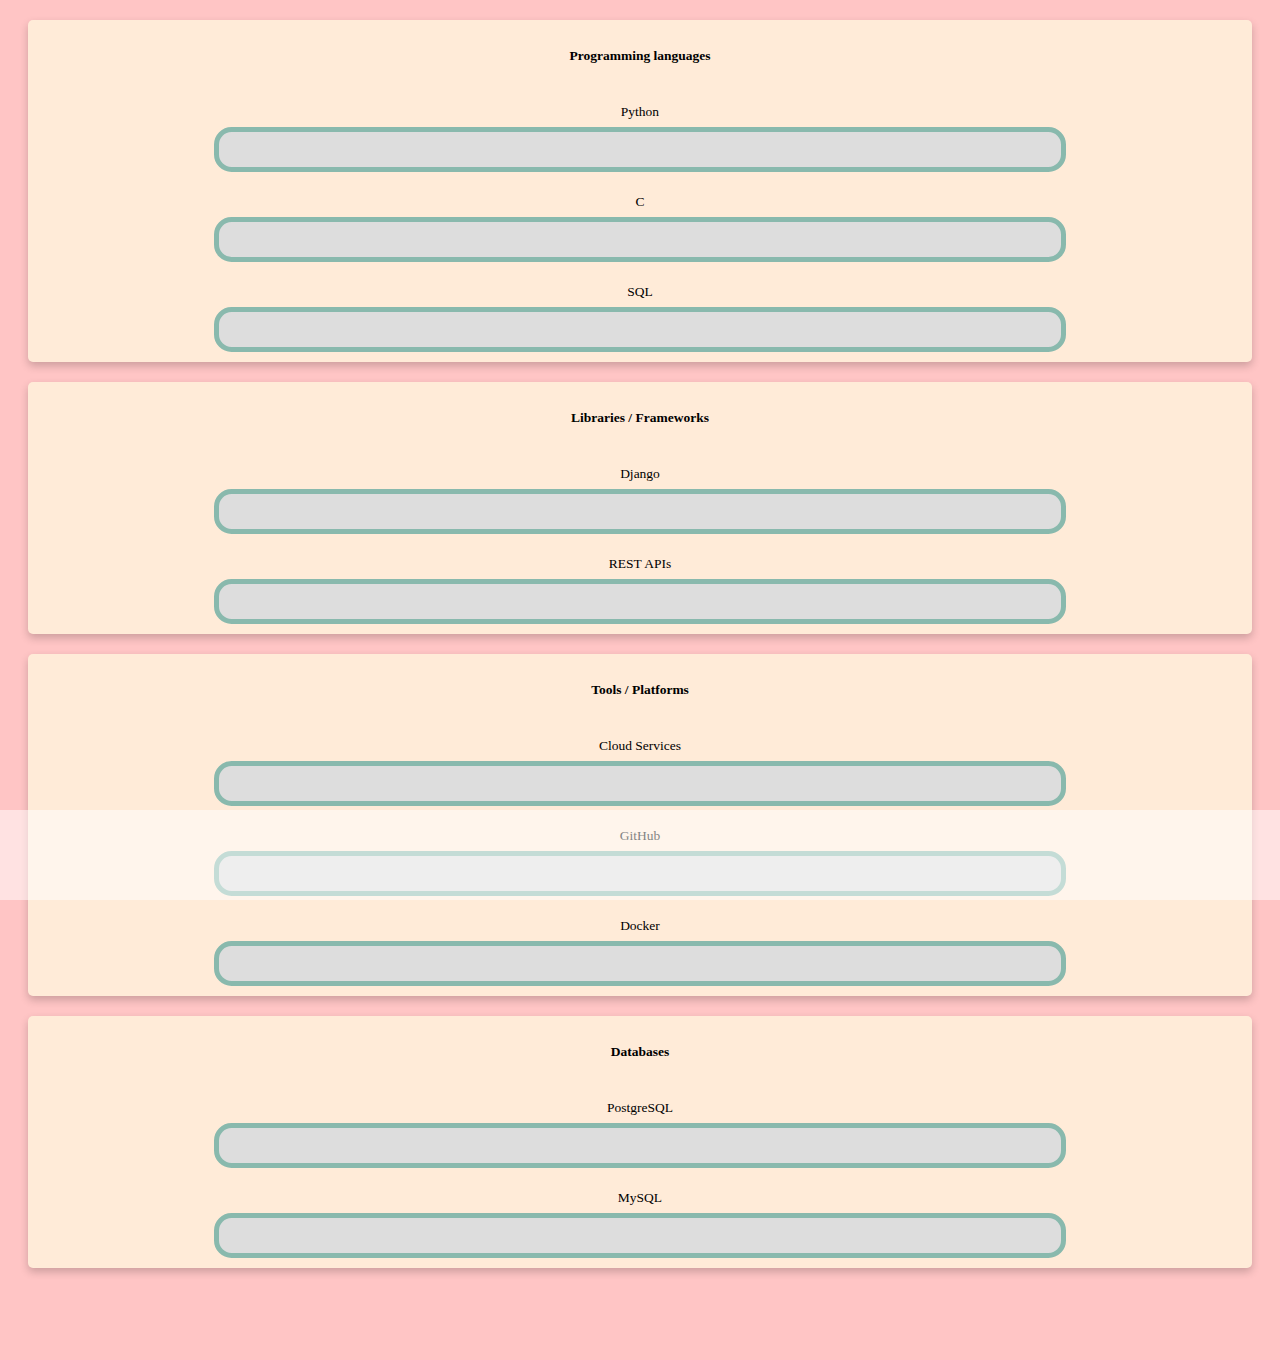
==== skills.html @ ba2964ae "1st commit" ====
<!DOCTYPE html>

<html lang="en">
    <head>
 <!-- meta -->
        <meta charset="utf-8">
        <meta name="viewport" content="width=device-width, initial-scale=1">
<!-- fav -->
        <link rel="icon" href="images/fav/favicon.ico" type="image">
        <link rel="apple-touch-icon" sizes="180x180" href="images/fav/apple-touch-icon.png">
        <link rel="icon" type="image/png" sizes="32x32" href="images/fav/favicon-32x32.png">
        <link rel="icon" type="image/png" sizes="16x16" href="images/fav/favicon-16x16.png">
<!-- links -->
        <link href="https://cdn.jsdelivr.net/npm/bootstrap@5.2.3/dist/css/bootstrap.min.css" rel="stylesheet" integrity="sha384-rbsA2VBKQhggwzxH7pPCaAqO46MgnOM80zW1RWuH61DGLwZJEdK2Kadq2F9CUG65" crossorigin="anonymous">
<!-- styles -->
        <link href="styles.css" rel="stylesheet"> <!-- general -->
        <link href="skills-styles.css" rel="stylesheet"> <!-- for page -->
<!-- scripts -->
        <script src="https://cdn.jsdelivr.net/npm/bootstrap@5.2.3/dist/js/bootstrap.bundle.min.js"></script>
        <script src="https://code.jquery.com/jquery-3.3.1.js" integrity="sha256-2Kok7MbOyxpgUVvAk/HJ2jigOSYS2auK4Pfzbm7uH60=" crossorigin="anonymous"></script>
        <script>
            $(function(){
              $("#header").load("header.html");
              $("#footer").load("footer.html");
            });
        </script>
<!-- tab title -->
        <title>Kseniia Nivnia</title>
    </head>
    <body>
        <header>
            <div id="header"></div>
        </header>

        <div>
            <div class="card">
                <h4>Programming languages</h4>
                <br>
                <p>Python</p>
                <div class="progress-bar-container">
                    <div class="progress-bar">
                        <span class="percentage python"></span>
                    </div>
                </div>
                <br>
                <p>C</p>
                <div class="progress-bar-container">
                    <div class="progress-bar">
                        <span class="percentage c"></span>
                    </div>
                </div>
                <br>
                <p>SQL</p>
                <div class="progress-bar-container">
                    <div class="progress-bar">
                        <span class="percentage sql"></span>
                    </div>
                </div>
            </div>
            <div class="card">
                <h4>Libraries / Frameworks</h4>
                <br>
                <p>Django</p>
                <div class="progress-bar-container">
                    <div class="progress-bar">
                        <span class="percentage django"></span>
                    </div>
                </div>
                <br>
                <p>REST APIs</p>
                <div class="progress-bar-container">
                    <div class="progress-bar">
                        <span class="percentage restapi"></span>
                    </div>
                </div>
            </div>
            <div class="card">
                <h4>Tools / Platforms</h4>
                <br>
                <p>Cloud Services</p>
                <div class="progress-bar-container">
                    <div class="progress-bar">
                        <span class="percentage cloud"></span>
                    </div>
                </div>
                <br>
                <p>GitHub</p>
                <div class="progress-bar-container">
                    <div class="progress-bar">
                        <span class="percentage github"></span>
                    </div>
                </div>
                <br>
                <p>Docker</p>
                <div class="progress-bar-container">
                    <div class="progress-bar">
                        <span class="percentage docker"></span>
                    </div>
                </div>
            </div>
            <div class="card">
                <h4>Databases</h4>
                <br>
                <p>PostgreSQL</p>
                <div class="progress-bar-container">
                    <div class="progress-bar">
                        <span class="percentage psql"></span>
                    </div>
                </div>
                <br>
                <p>MySQL</p>
                <div class="progress-bar-container">
                    <div class="progress-bar">
                        <span class="percentage mysql"></span>
                    </div>
                </div>
            </div>
        </div>
        <br>
        <br>
        <br>
        <br>

        <footer>
            <div id="footer"></div>
        </footer>
    </body>
</html>
---- styles.css ----
.git_img {
    width: 50px;
    height: 50px;
    background: url("images/github.svg") no-repeat;
    display: inline-block;
}
.git_img:hover {
    background: url("images/github-inv.svg") no-repeat;
}

.email_img {
    width: 50px;
    height: 50px;
    background: url("images/email-closed.svg") no-repeat;
    display: inline-block;
}
.email_img:hover {
    background: url("images/email-open.svg") no-repeat;
}

.in_img {
    width: 50px;
    height: 50px;
    background: url("images/linkedin.svg") no-repeat;
    display: inline-block;
}
.in_img:hover {
    background: url("images/linkedin-inv.svg") no-repeat;
}

header {
    background: rgba(255, 255, 255, 0.5);
}

footer {
    height: 80px;
    position: fixed;
    width: 100%;
    background: rgba(255, 255, 255, 0.5);
    padding: 5px;
    clear: both;
    bottom: 0;
    left: 0;
    right: 0;
}

* {
    font-family: "Optima", serif;
    color: black;
    text-align: center;
    font-size: 1.5vh;
}
---- skills-styles.css ----
body {
    background-color: #FFC5C5;
}

.card {
    margin: 20px;
    box-shadow: 0 4px 8px 0 rgba(0,0,0,0.2);
    transition: 0.3s;
    padding: 10px;
    border-radius: 5px;
    background-color: #FFEBD8;
    text-align: left;
}

.card:hover {
    box-shadow: 0 8px 16px 0 rgba(0,0,0,0.2);
}

.progress-bar {
    width: 70%;
    height: 35px;
    margin: auto;
    border: 5px solid #89B9AD;
    border-radius: 17.5px;
    background-color: #ddd;
}

.percentage {
    height: 100%;
    background-color: #89B9AD;
    border-radius: 1px;
    animation: progress 1500ms ease-in 1;
    text-align: left;
    padding: auto;
}

.python {
    width: 70%;
}
.c {
    width: 25%;
}
.sql {
    width: 70%;
}
.django {
    width: 85%;
}
.restapi {
    width: 85%;
}
.cloud {
    width: 50%;
}
.github {
    width: 95%;
}
.docker {
    width: 75%;
}
.psql {
    width: 95%;
}
.mysql {
    width: 95%;
}

@keyframes progress {
    from {
        width: 0;
    }
}

p {
    line-height: 2px;
}
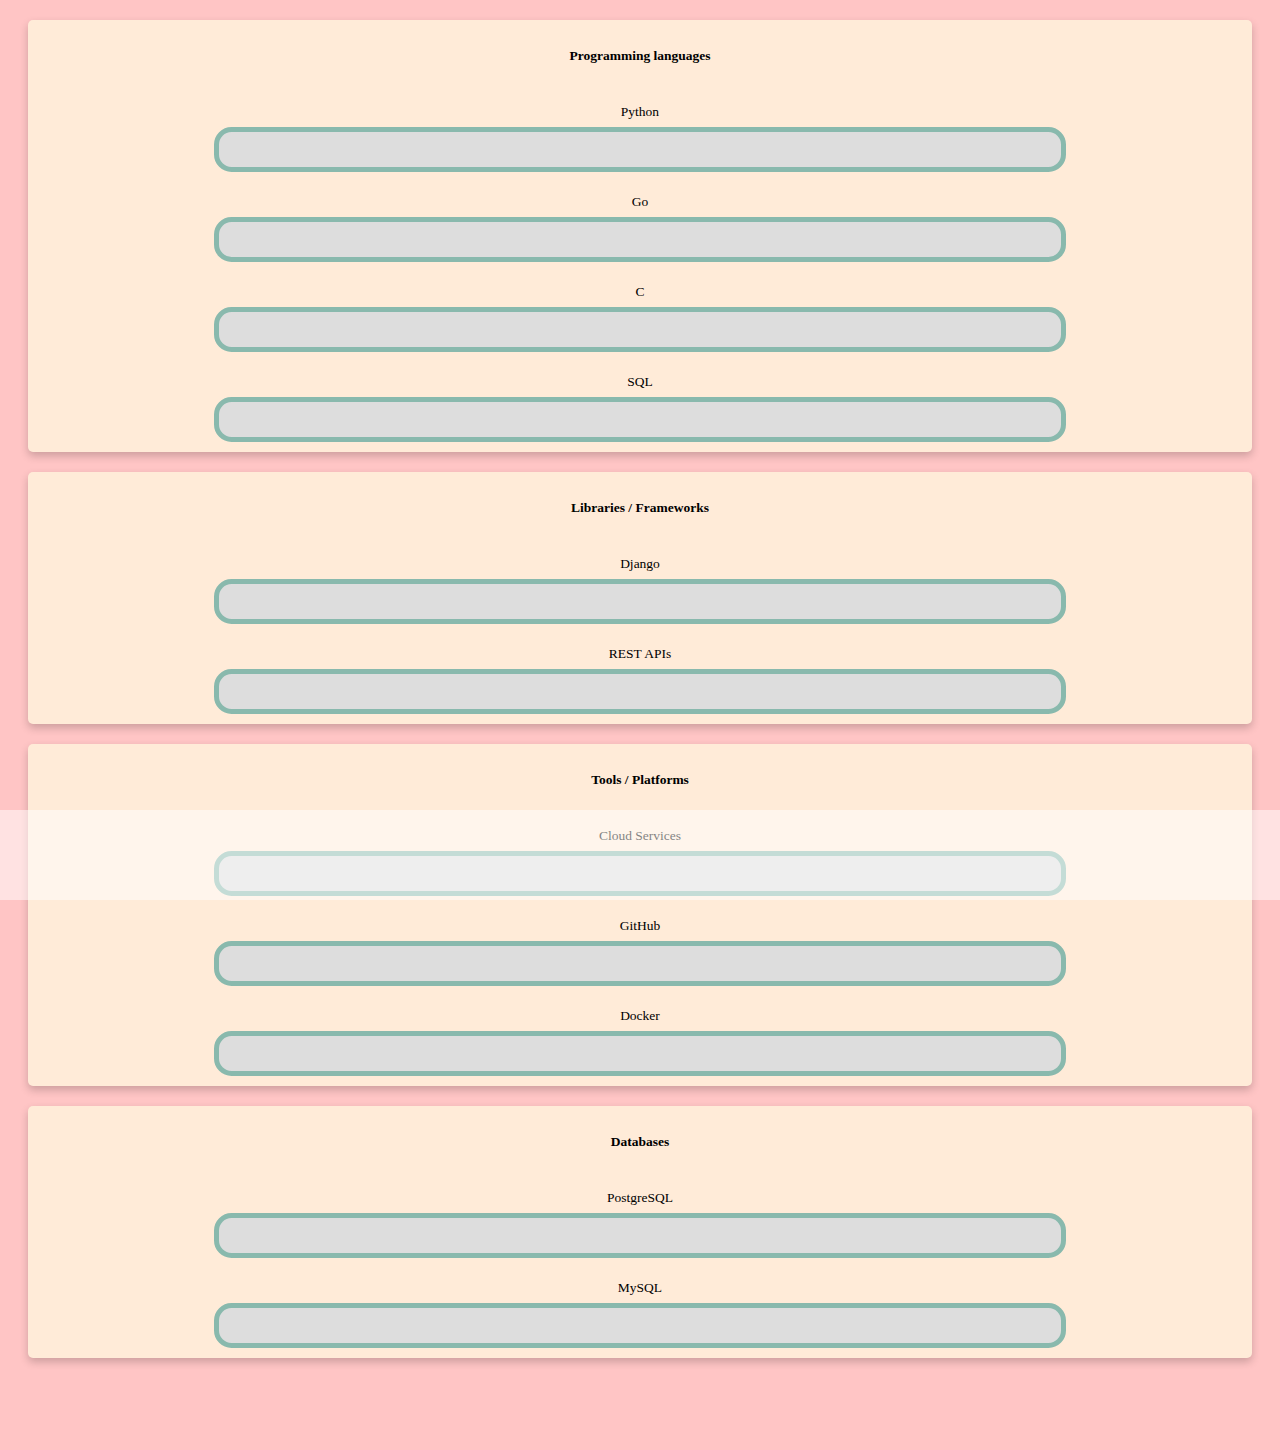
==== commit dc6a9f3b: "Update skills.html" ====
--- a/skills.html
+++ b/skills.html
@@ -40,6 +40,13 @@
                 <div class="progress-bar-container">
                     <div class="progress-bar">
                         <span class="percentage python"></span>
+                    </div>
+                </div>
+                <br>
+                <p>Go</p>
+                <div class="progress-bar-container">
+                    <div class="progress-bar">
+                        <span class="percentage go"></span>
                     </div>
                 </div>
                 <br>
--- a/skills-styles.css
+++ b/skills-styles.css
@@ -38,10 +38,10 @@
     width: 70%;
 }
 .c {
-    width: 25%;
+    width: 30%;
 }
 .sql {
-    width: 70%;
+    width: 80%;
 }
 .django {
     width: 85%;
@@ -50,7 +50,7 @@
     width: 85%;
 }
 .cloud {
-    width: 50%;
+    width: 70%;
 }
 .github {
     width: 95%;
